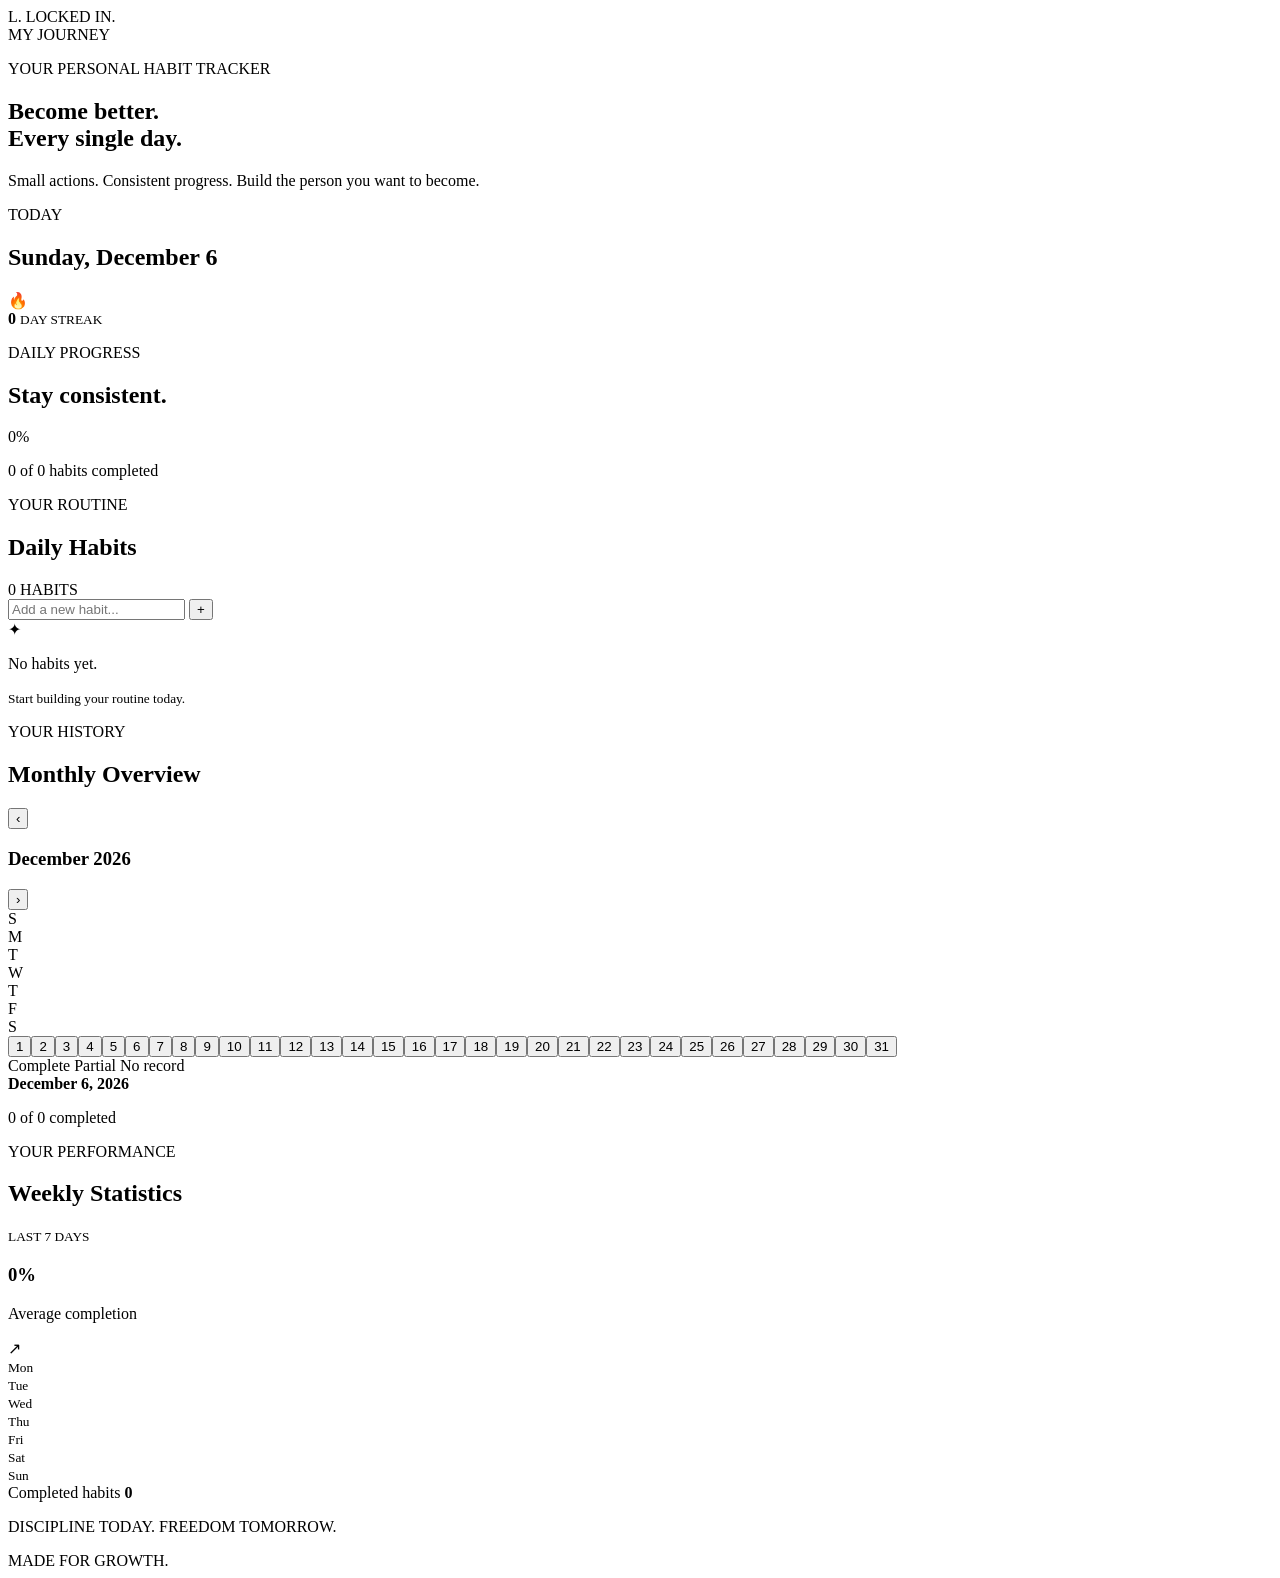
==== index.html @ b582a14d "Rename index (7).html to index.html" ====
<!DOCTYPE html>
<html lang="en">
<head>
    <meta charset="UTF-8">
    <meta name="viewport" content="width=device-width, initial-scale=1.0">

    <title>LOCKED IN. | Habit Tracker</title>

    <link rel="stylesheet" href="style.css">
    <link rel="manifest" href="manifest.json">
    <meta name="theme-color" content="#09090d">
    <link rel="icon" href="icon.svg" type="image/svg+xml">

</head>

<body>

    <main class="app">

        <!-- HEADER -->
        <header class="header">
            <div class="brand">
                <span class="brand-icon">L.</span>
                <span>LOCKED IN.</span>
            </div>

            <div class="profile">
                <span>MY JOURNEY</span>
            </div>
        </header>

        <!-- GREETING -->
        <section class="welcome">
            <p class="eyebrow">YOUR PERSONAL HABIT TRACKER</p>

            <h1>Become better.<br>
                <span>Every single day.</span>
            </h1>

            <p class="subtitle">
                Small actions. Consistent progress.
                Build the person you want to become.
            </p>
        </section>

        <!-- DATE -->
        <section class="date-section">
            <div>
                <p class="eyebrow">TODAY</p>
                <h2 id="currentDate">Loading...</h2>
            </div>

            <div class="streak">
                <span>🔥</span>
                <div>
                    <strong id="streakCount">0</strong>
                    <small>DAY STREAK</small>
                </div>
            </div>
        </section>

        <!-- PROGRESS -->
        <section class="progress-card">

            <div class="progress-heading">
                <div>
                    <p class="eyebrow">DAILY PROGRESS</p>
                    <h2>Stay consistent.</h2>
                </div>

                <span id="progressPercent">0%</span>
            </div>

            <div class="progress-track">
                <div id="progressBar"></div>
            </div>

            <p class="progress-caption" id="progressText">
                0 of 0 habits completed
            </p>

        </section>

        <!-- HABITS -->
        <section class="habits-section">

            <div class="section-heading">
                <div>
                    <p class="eyebrow">YOUR ROUTINE</p>
                    <h2>Daily Habits</h2>
                </div>

                <span id="habitCount">0 HABITS</span>
            </div>

            <!-- ADD HABIT -->
            <form id="habitForm" class="habit-form">

                <input
                    type="text"
                    id="habitInput"
                    placeholder="Add a new habit..."
                    maxlength="50"
                    required
                >

                <button type="submit" id="addButton">
                    +
                </button>

            </form>

            <!-- HABIT LIST -->
            <div id="habitList" class="habit-list">

                <div class="empty-state">
                    <span>✦</span>
                    <p>No habits yet.</p>
                    <small>Start building your routine today.</small>
                </div>

            </div>

        </section>
        
        
<!-- V2: MONTHLY CALENDAR -->

<section class="calendar-section">

    <div class="section-heading">
        <div>
            <p class="eyebrow">YOUR HISTORY</p>
            <h2>Monthly Overview</h2>
        </div>
    </div>

    <div class="calendar-card">

        <div class="calendar-header">
            <button id="prevMonth" type="button">‹</button>
            <h3 id="monthLabel">Month Year</h3>
            <button id="nextMonth" type="button">›</button>
        </div>

        <div class="calendar-grid" id="calendarGrid">
        </div>

        <div class="calendar-legend">
            <span><i class="legend-complete"></i> Complete</span>
            <span><i class="legend-partial"></i> Partial</span>
            <span><i class="legend-empty"></i> No record</span>
        </div>

        <div id="selectedDay" class="selected-day">
            Select a date to view its history.
        </div>

    </div>

</section>


<!-- V2: WEEKLY STATISTICS -->

<section class="stats-section">

    <div class="section-heading">
        <div>
            <p class="eyebrow">YOUR PERFORMANCE</p>
            <h2>Weekly Statistics</h2>
        </div>
    </div>

    <div class="stats-card">

        <div class="stats-top">
            <div>
                <small>LAST 7 DAYS</small>
                <h3 id="weeklyPercent">0%</h3>
                <p>Average completion</p>
            </div>

            <div class="stats-icon">↗</div>
        </div>

        <div class="weekly-chart" id="weeklyChart">
        </div>

        <div class="stats-bottom">
            <span>Completed habits</span>
            <strong id="weeklyCompleted">0</strong>
        </div>

    </div>

</section>


        <!-- FOOTER -->
        <footer class="footer">
            <p>DISCIPLINE TODAY. FREEDOM TOMORROW.</p>
            <span>MADE FOR GROWTH.</span>
        </footer>

    </main>

    <script src="script.js"></script>

</body>
</html>
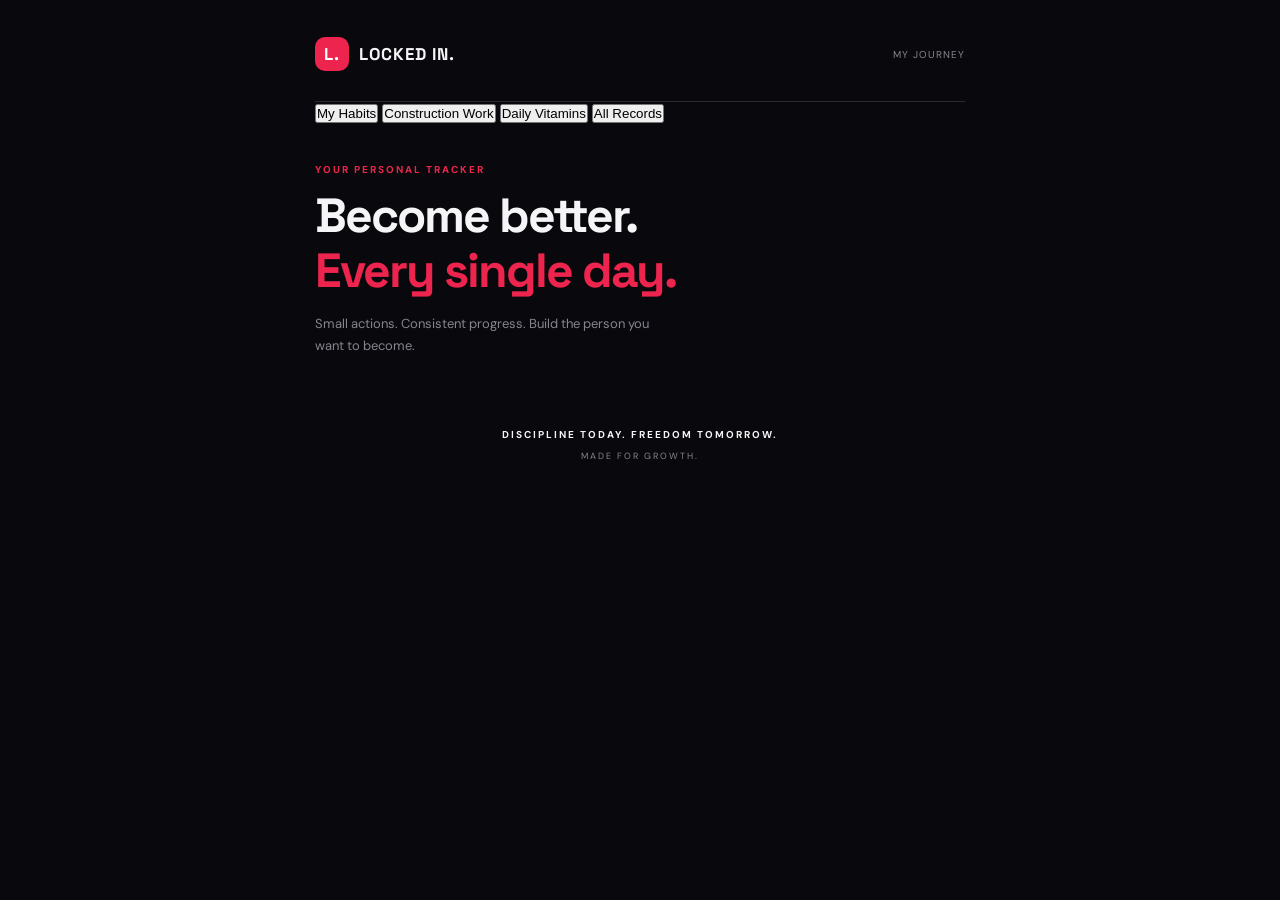
==== commit 7d1c2231: "Update index.html" ====
--- a/index.html
+++ b/index.html
@@ -29,9 +29,17 @@
             </div>
         </header>
 
+        <!-- TABS -->
+        <nav class="tabs" id="tabs">
+            <button type="button" class="tab active" data-tab="habits">My Habits</button>
+            <button type="button" class="tab" data-tab="work">Construction Work</button>
+            <button type="button" class="tab" data-tab="vitamins">Daily Vitamins</button>
+            <button type="button" class="tab" data-tab="records">All Records</button>
+        </nav>
+
         <!-- GREETING -->
         <section class="welcome">
-            <p class="eyebrow">YOUR PERSONAL HABIT TRACKER</p>
+            <p class="eyebrow">YOUR PERSONAL TRACKER</p>
 
             <h1>Become better.<br>
                 <span>Every single day.</span>
@@ -43,159 +51,8 @@
             </p>
         </section>
 
-        <!-- DATE -->
-        <section class="date-section">
-            <div>
-                <p class="eyebrow">TODAY</p>
-                <h2 id="currentDate">Loading...</h2>
-            </div>
-
-            <div class="streak">
-                <span>🔥</span>
-                <div>
-                    <strong id="streakCount">0</strong>
-                    <small>DAY STREAK</small>
-                </div>
-            </div>
-        </section>
-
-        <!-- PROGRESS -->
-        <section class="progress-card">
-
-            <div class="progress-heading">
-                <div>
-                    <p class="eyebrow">DAILY PROGRESS</p>
-                    <h2>Stay consistent.</h2>
-                </div>
-
-                <span id="progressPercent">0%</span>
-            </div>
-
-            <div class="progress-track">
-                <div id="progressBar"></div>
-            </div>
-
-            <p class="progress-caption" id="progressText">
-                0 of 0 habits completed
-            </p>
-
-        </section>
-
-        <!-- HABITS -->
-        <section class="habits-section">
-
-            <div class="section-heading">
-                <div>
-                    <p class="eyebrow">YOUR ROUTINE</p>
-                    <h2>Daily Habits</h2>
-                </div>
-
-                <span id="habitCount">0 HABITS</span>
-            </div>
-
-            <!-- ADD HABIT -->
-            <form id="habitForm" class="habit-form">
-
-                <input
-                    type="text"
-                    id="habitInput"
-                    placeholder="Add a new habit..."
-                    maxlength="50"
-                    required
-                >
-
-                <button type="submit" id="addButton">
-                    +
-                </button>
-
-            </form>
-
-            <!-- HABIT LIST -->
-            <div id="habitList" class="habit-list">
-
-                <div class="empty-state">
-                    <span>✦</span>
-                    <p>No habits yet.</p>
-                    <small>Start building your routine today.</small>
-                </div>
-
-            </div>
-
-        </section>
-        
-        
-<!-- V2: MONTHLY CALENDAR -->
-
-<section class="calendar-section">
-
-    <div class="section-heading">
-        <div>
-            <p class="eyebrow">YOUR HISTORY</p>
-            <h2>Monthly Overview</h2>
-        </div>
-    </div>
-
-    <div class="calendar-card">
-
-        <div class="calendar-header">
-            <button id="prevMonth" type="button">‹</button>
-            <h3 id="monthLabel">Month Year</h3>
-            <button id="nextMonth" type="button">›</button>
-        </div>
-
-        <div class="calendar-grid" id="calendarGrid">
-        </div>
-
-        <div class="calendar-legend">
-            <span><i class="legend-complete"></i> Complete</span>
-            <span><i class="legend-partial"></i> Partial</span>
-            <span><i class="legend-empty"></i> No record</span>
-        </div>
-
-        <div id="selectedDay" class="selected-day">
-            Select a date to view its history.
-        </div>
-
-    </div>
-
-</section>
-
-
-<!-- V2: WEEKLY STATISTICS -->
-
-<section class="stats-section">
-
-    <div class="section-heading">
-        <div>
-            <p class="eyebrow">YOUR PERFORMANCE</p>
-            <h2>Weekly Statistics</h2>
-        </div>
-    </div>
-
-    <div class="stats-card">
-
-        <div class="stats-top">
-            <div>
-                <small>LAST 7 DAYS</small>
-                <h3 id="weeklyPercent">0%</h3>
-                <p>Average completion</p>
-            </div>
-
-            <div class="stats-icon">↗</div>
-        </div>
-
-        <div class="weekly-chart" id="weeklyChart">
-        </div>
-
-        <div class="stats-bottom">
-            <span>Completed habits</span>
-            <strong id="weeklyCompleted">0</strong>
-        </div>
-
-    </div>
-
-</section>
-
+        <!-- PANELS (ginagawa ng script.js) -->
+        <div id="panels"></div>
 
         <!-- FOOTER -->
         <footer class="footer">
--- a/style.css
+++ b/style.css
@@ -0,0 +1,619 @@
+@import url('https://fonts.googleapis.com/css2?family=DM+Sans:wght@400;500;600;700;800&family=Space+Grotesk:wght@400;500;600;700&display=swap');
+
+:root {
+    --bg: #09090d;
+    --card: #13131a;
+    --card-light: #1a1a23;
+    --border: #292933;
+    --red: #ed254e;
+    --red-glow: rgba(237, 37, 78, 0.15);
+    --white: #f5f5f7;
+    --muted: #858590;
+    --green: #45c98b;
+}
+
+* {
+    margin: 0;
+    padding: 0;
+    box-sizing: border-box;
+}
+
+body {
+    background: var(--bg);
+    color: var(--white);
+    font-family: 'DM Sans', sans-serif;
+    min-height: 100vh;
+    padding: 25px 16px;
+}
+
+.app {
+    width: 100%;
+    max-width: 650px;
+    margin: auto;
+}
+
+/* HEADER */
+
+.header {
+    display: flex;
+    justify-content: space-between;
+    align-items: center;
+    padding: 12px 0 30px;
+    border-bottom: 1px solid var(--border);
+}
+
+.brand {
+    display: flex;
+    align-items: center;
+    gap: 10px;
+    font-family: 'Space Grotesk', sans-serif;
+    font-size: 17px;
+    font-weight: 700;
+    letter-spacing: 1px;
+}
+
+.brand-icon {
+    background: var(--red);
+    width: 34px;
+    height: 34px;
+    border-radius: 10px;
+    display: grid;
+    place-items: center;
+    color: white;
+}
+
+.profile {
+    color: var(--muted);
+    font-size: 10px;
+    letter-spacing: 1px;
+}
+
+/* WELCOME */
+
+.welcome {
+    padding: 40px 0 30px;
+}
+
+.eyebrow {
+    color: var(--red);
+    font-size: 10px;
+    font-weight: 700;
+    letter-spacing: 2px;
+    margin-bottom: 12px;
+}
+
+.welcome h1 {
+    font-family: 'Space Grotesk', sans-serif;
+    font-size: clamp(34px, 8vw, 48px);
+    line-height: 1.15;
+    letter-spacing: -2px;
+}
+
+.welcome h1 span {
+    color: var(--red);
+}
+
+.subtitle {
+    color: var(--muted);
+    font-size: 13px;
+    line-height: 1.7;
+    margin-top: 15px;
+    max-width: 350px;
+}
+
+/* DATE */
+
+.date-section {
+    display: flex;
+    justify-content: space-between;
+    align-items: center;
+    padding: 18px;
+    background: var(--card);
+    border: 1px solid var(--border);
+    border-radius: 15px;
+    margin-bottom: 15px;
+}
+
+.date-section h2 {
+    font-family: 'Space Grotesk', sans-serif;
+    font-size: 17px;
+}
+
+.streak {
+    display: flex;
+    align-items: center;
+    gap: 9px;
+    background: var(--card-light);
+    padding: 10px 13px;
+    border-radius: 12px;
+}
+
+.streak span {
+    font-size: 22px;
+}
+
+.streak strong {
+    display: block;
+    font-size: 17px;
+}
+
+.streak small {
+    color: var(--muted);
+    font-size: 8px;
+    letter-spacing: 1px;
+}
+
+/* PROGRESS */
+
+.progress-card {
+    background: linear-gradient(135deg, #21121a, #13131a 75%);
+    border: 1px solid #44202d;
+    border-radius: 16px;
+    padding: 22px;
+    margin-bottom: 35px;
+}
+
+.progress-heading {
+    display: flex;
+    justify-content: space-between;
+    align-items: center;
+}
+
+.progress-heading h2 {
+    font-family: 'Space Grotesk', sans-serif;
+    font-size: 19px;
+}
+
+#progressPercent {
+    color: var(--red);
+    font-family: 'Space Grotesk', sans-serif;
+    font-size: 29px;
+    font-weight: 700;
+}
+
+.progress-track {
+    height: 8px;
+    background: #30212a;
+    border-radius: 20px;
+    overflow: hidden;
+    margin: 22px 0 12px;
+}
+
+#progressBar {
+    width: 0%;
+    height: 100%;
+    background: var(--red);
+    border-radius: 20px;
+    transition: width 0.4s ease;
+    box-shadow: 0 0 12px var(--red);
+}
+
+.progress-caption {
+    color: var(--muted);
+    font-size: 11px;
+}
+
+/* HABITS */
+
+.section-heading {
+    display: flex;
+    justify-content: space-between;
+    align-items: center;
+    margin-bottom: 18px;
+}
+
+.section-heading h2 {
+    font-family: 'Space Grotesk', sans-serif;
+    font-size: 23px;
+}
+
+#habitCount {
+    color: var(--muted);
+    font-size: 10px;
+    letter-spacing: 1px;
+}
+
+/* ADD HABIT */
+
+.habit-form {
+    display: flex;
+    gap: 10px;
+    margin-bottom: 20px;
+}
+
+.habit-form input {
+    flex: 1;
+    min-width: 0;
+    background: var(--card);
+    border: 1px solid var(--border);
+    outline: none;
+    color: white;
+    padding: 15px;
+    border-radius: 11px;
+    font-family: inherit;
+    font-size: 13px;
+}
+
+.habit-form input:focus {
+    border-color: var(--red);
+}
+
+.habit-form button {
+    width: 50px;
+    border: none;
+    border-radius: 11px;
+    background: var(--red);
+    color: white;
+    font-size: 25px;
+    cursor: pointer;
+    transition: 0.2s;
+}
+
+.habit-form button:active {
+    transform: scale(0.93);
+}
+
+/* HABIT ITEMS */
+
+.habit-list {
+    display: flex;
+    flex-direction: column;
+    gap: 10px;
+}
+
+.habit-item {
+    display: flex;
+    align-items: center;
+    gap: 13px;
+    background: var(--card);
+    border: 1px solid var(--border);
+    padding: 16px;
+    border-radius: 13px;
+    transition: 0.2s;
+    animation: appear 0.3s ease;
+}
+
+.habit-item.completed {
+    border-color: #254c3c;
+    background: #101c18;
+}
+
+.habit-check {
+    width: 23px;
+    height: 23px;
+    accent-color: var(--red);
+    cursor: pointer;
+    flex-shrink: 0;
+}
+
+.habit-name {
+    flex: 1;
+    font-size: 13px;
+    overflow-wrap: anywhere;
+}
+
+.completed .habit-name {
+    color: var(--muted);
+    text-decoration: line-through;
+}
+
+.delete-btn {
+    background: transparent;
+    border: none;
+    color: var(--muted);
+    font-size: 18px;
+    padding: 5px;
+    cursor: pointer;
+}
+
+.delete-btn:hover {
+    color: var(--red);
+}
+
+/* EMPTY STATE */
+
+.empty-state {
+    text-align: center;
+    padding: 35px 15px;
+    background: var(--card);
+    border: 1px dashed var(--border);
+    border-radius: 13px;
+}
+
+.empty-state span {
+    color: var(--red);
+    font-size: 30px;
+}
+
+.empty-state p {
+    margin: 10px 0 5px;
+    font-weight: 600;
+}
+
+.empty-state small {
+    color: var(--muted);
+    font-size: 11px;
+}
+
+/* FOOTER */
+
+.footer {
+    text-align: center;
+    padding: 40px 0 15px;
+}
+
+.footer p {
+    font-size: 10px;
+    font-weight: 700;
+    letter-spacing: 2px;
+}
+
+.footer span {
+    display: block;
+    color: var(--muted);
+    font-size: 9px;
+    margin-top: 9px;
+    letter-spacing: 2px;
+}
+
+@keyframes appear {
+    from {
+        opacity: 0;
+        transform: translateY(8px);
+    }
+
+    to {
+        opacity: 1;
+        transform: translateY(0);
+    }
+}
+
+ 
+/* =================================
+   LOCKED IN V2 - CALENDAR
+================================= */
+
+.calendar-section,
+.stats-section {
+    margin-bottom: 35px;
+}
+
+.calendar-card,
+.stats-card {
+    background: var(--card);
+    border: 1px solid var(--border);
+    border-radius: 16px;
+    padding: 18px;
+}
+
+.calendar-header {
+    display: flex;
+    justify-content: space-between;
+    align-items: center;
+    margin-bottom: 22px;
+}
+
+.calendar-header h3 {
+    font-family: 'Space Grotesk', sans-serif;
+    font-size: 15px;
+}
+
+.calendar-header button {
+    width: 35px;
+    height: 35px;
+    background: var(--card-light);
+    border: 1px solid var(--border);
+    color: white;
+    border-radius: 9px;
+    font-size: 23px;
+    cursor: pointer;
+}
+
+.calendar-grid {
+    display: grid;
+    grid-template-columns: repeat(7, minmax(0, 1fr));
+    gap: 7px;
+}
+
+.calendar-day {
+    aspect-ratio: 1;
+    display: grid;
+    place-items: center;
+    border-radius: 9px;
+    background: var(--card-light);
+    color: var(--muted);
+    font-size: 11px;
+    border: 1px solid transparent;
+}
+
+.calendar-day.weekday {
+    background: transparent;
+    font-size: 10px;
+    font-weight: 700;
+    color: var(--muted);
+}
+
+.calendar-day.complete {
+    background: rgba(69, 201, 139, 0.17);
+    color: var(--green);
+    border-color: rgba(69, 201, 139, 0.3);
+}
+
+.calendar-day.partial {
+    background: var(--red-glow);
+    color: var(--red);
+    border-color: rgba(237, 37, 78, 0.3);
+}
+
+.calendar-day.today {
+    outline: 1px solid var(--red);
+    outline-offset: 2px;
+}
+
+.calendar-day.selected {
+    box-shadow: 0 0 0 2px var(--white);
+}
+
+.calendar-day:not(.weekday):not(.empty) {
+    cursor: pointer;
+}
+
+.calendar-day.empty {
+    visibility: hidden;
+}
+
+.calendar-legend {
+    display: flex;
+    flex-wrap: wrap;
+    gap: 14px;
+    margin-top: 20px;
+    color: var(--muted);
+    font-size: 10px;
+}
+
+.calendar-legend span {
+    display: flex;
+    align-items: center;
+    gap: 6px;
+}
+
+.calendar-legend i {
+    width: 9px;
+    height: 9px;
+    border-radius: 3px;
+}
+
+.legend-complete {
+    background: var(--green);
+}
+
+.legend-partial {
+    background: var(--red);
+}
+
+.legend-empty {
+    background: #555560;
+}
+
+.selected-day {
+    margin-top: 18px;
+    padding: 13px;
+    background: var(--card-light);
+    border-radius: 10px;
+    color: var(--muted);
+    font-size: 12px;
+    line-height: 1.7;
+}
+
+/* WEEKLY STATISTICS */
+
+.stats-top {
+    display: flex;
+    justify-content: space-between;
+    align-items: center;
+}
+
+.stats-top small {
+    color: var(--muted);
+    letter-spacing: 1.5px;
+    font-size: 9px;
+}
+
+.stats-top h3 {
+    color: var(--red);
+    font-family: 'Space Grotesk', sans-serif;
+    font-size: 35px;
+    margin: 5px 0;
+}
+
+.stats-top p {
+    color: var(--muted);
+    font-size: 11px;
+}
+
+.stats-icon {
+    width: 45px;
+    height: 45px;
+    display: grid;
+    place-items: center;
+    border-radius: 12px;
+    background: var(--red-glow);
+    color: var(--red);
+    font-size: 25px;
+}
+
+.weekly-chart {
+    display: grid;
+    grid-template-columns: repeat(7, minmax(0, 1fr));
+    gap: 10px;
+    align-items: end;
+    height: 125px;
+    margin-top: 25px;
+}
+
+.chart-column {
+    display: flex;
+    flex-direction: column;
+    align-items: center;
+    justify-content: end;
+    height: 100%;
+    gap: 8px;
+}
+
+.chart-track {
+    width: 100%;
+    max-width: 28px;
+    height: 90px;
+    background: var(--card-light);
+    border-radius: 7px;
+    display: flex;
+    align-items: end;
+    overflow: hidden;
+}
+
+.chart-fill {
+    width: 100%;
+    background: var(--red);
+    border-radius: 7px;
+    min-height: 0;
+    transition: height 0.3s ease;
+}
+
+.chart-column small {
+    color: var(--muted);
+    font-size: 9px;
+}
+
+.stats-bottom {
+    display: flex;
+    justify-content: space-between;
+    align-items: center;
+    border-top: 1px solid var(--border);
+    margin-top: 20px;
+    padding-top: 15px;
+    font-size: 12px;
+}
+
+.stats-bottom span {
+    color: var(--muted);
+}
+
+.stats-bottom strong {
+    color: var(--green);
+    font-size: 17px;
+}
+
+@media (max-width: 380px) {
+    .calendar-grid {
+        gap: 4px;
+    }
+
+    .calendar-day {
+        font-size: 10px;
+    }
+
+    .calendar-legend {
+        gap: 8px;
+        font-size: 9px;
+    }
+}
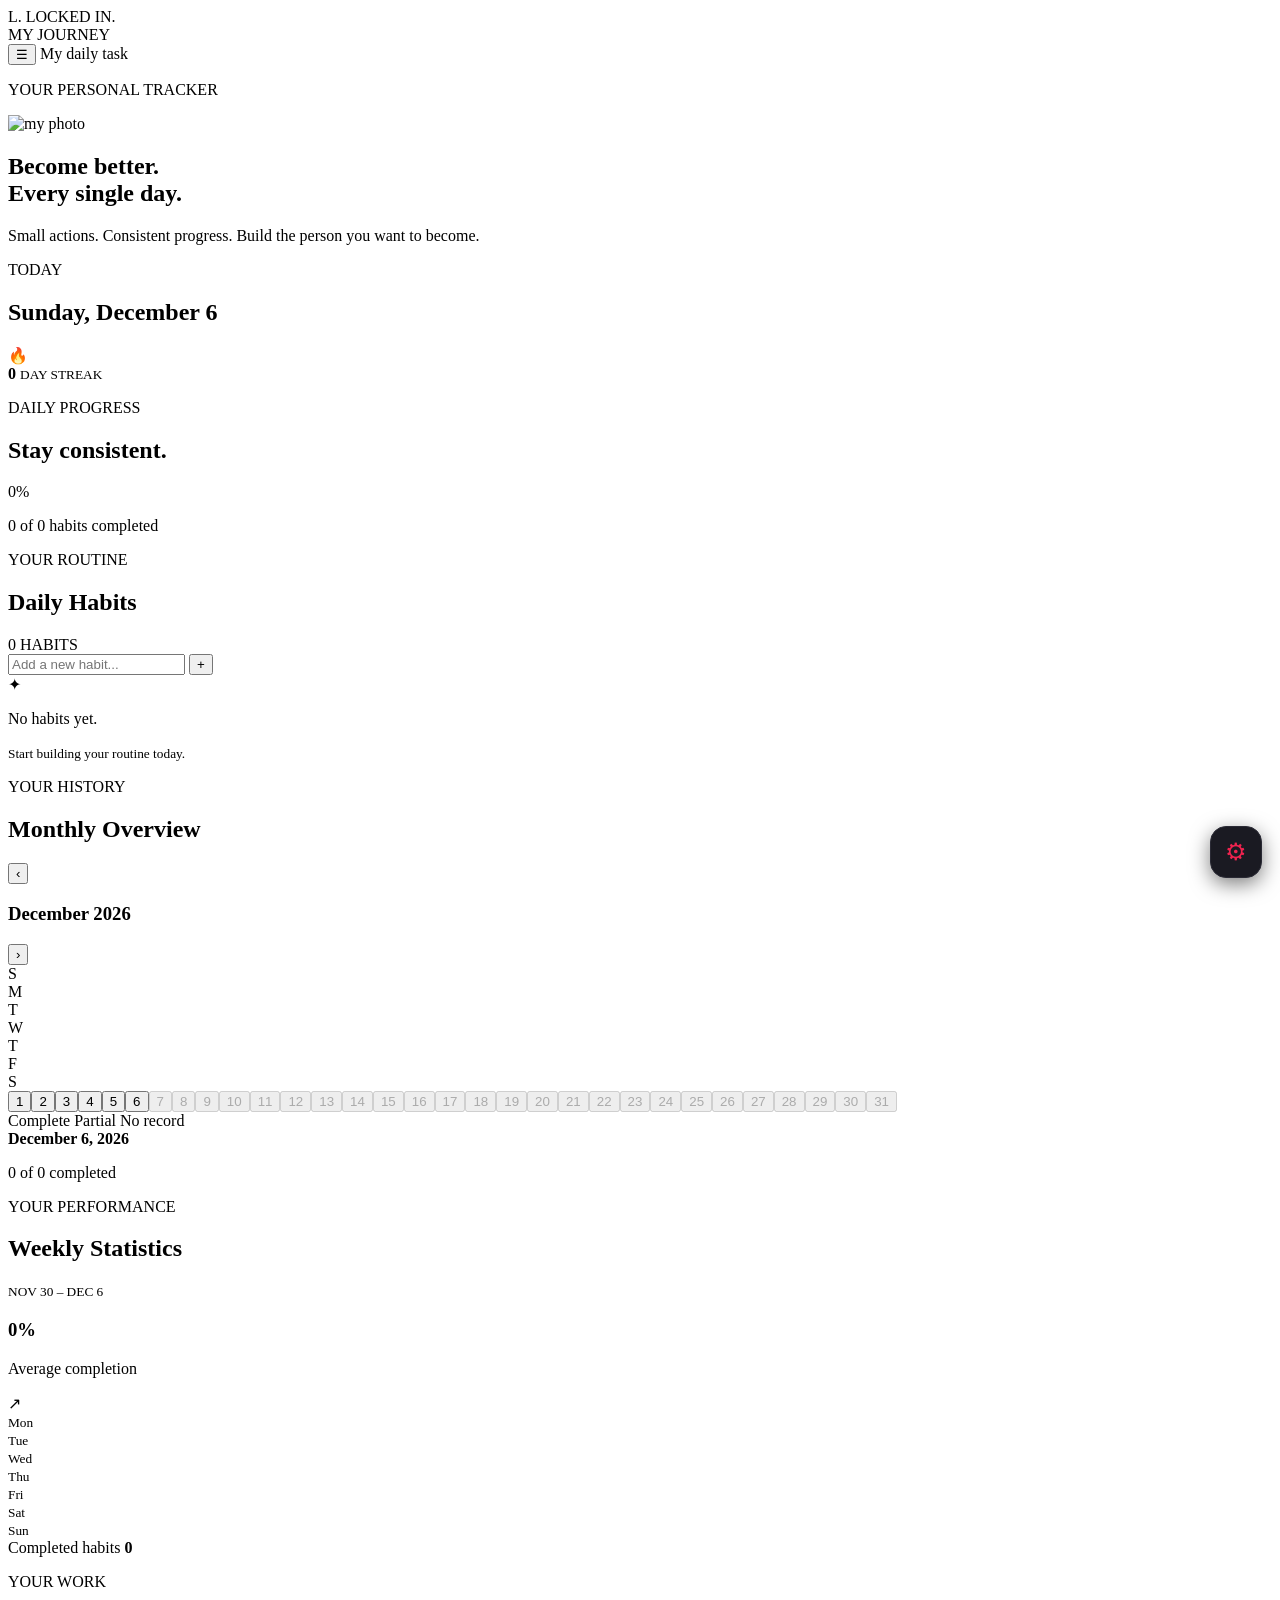
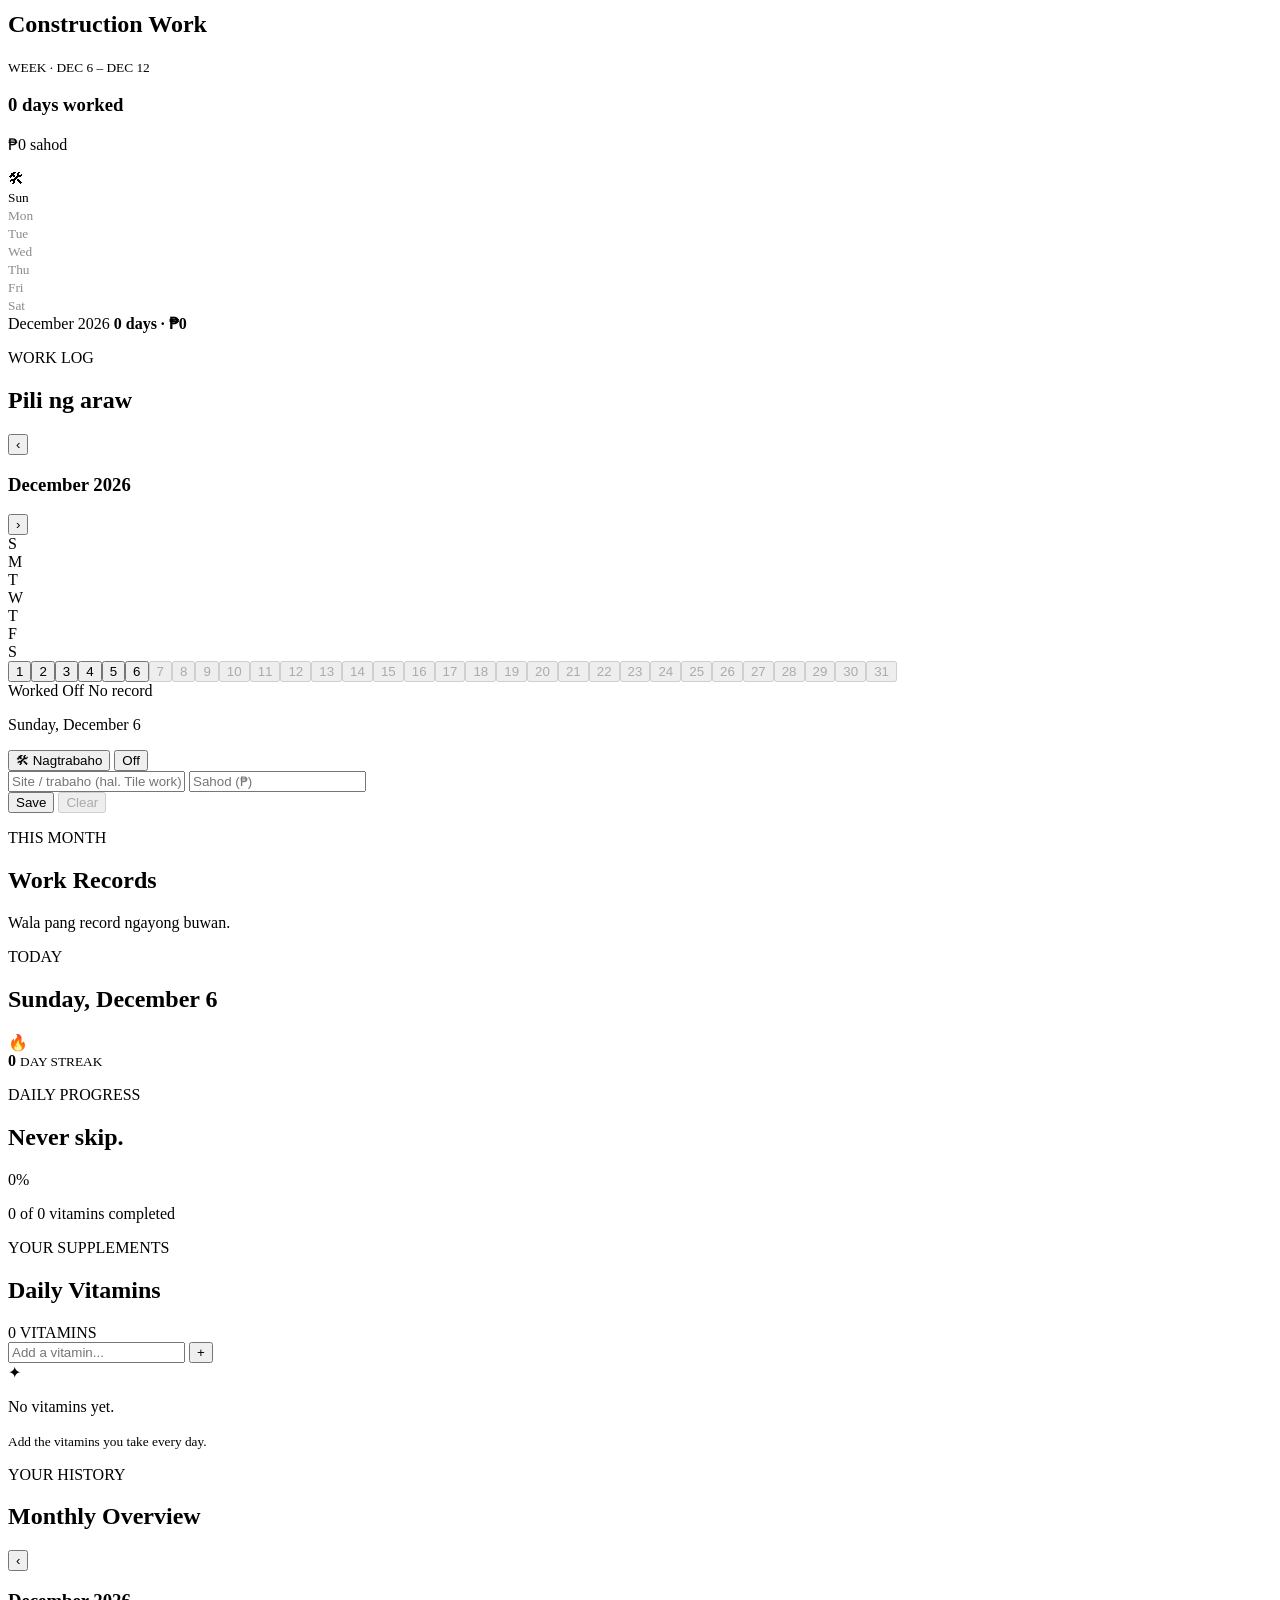
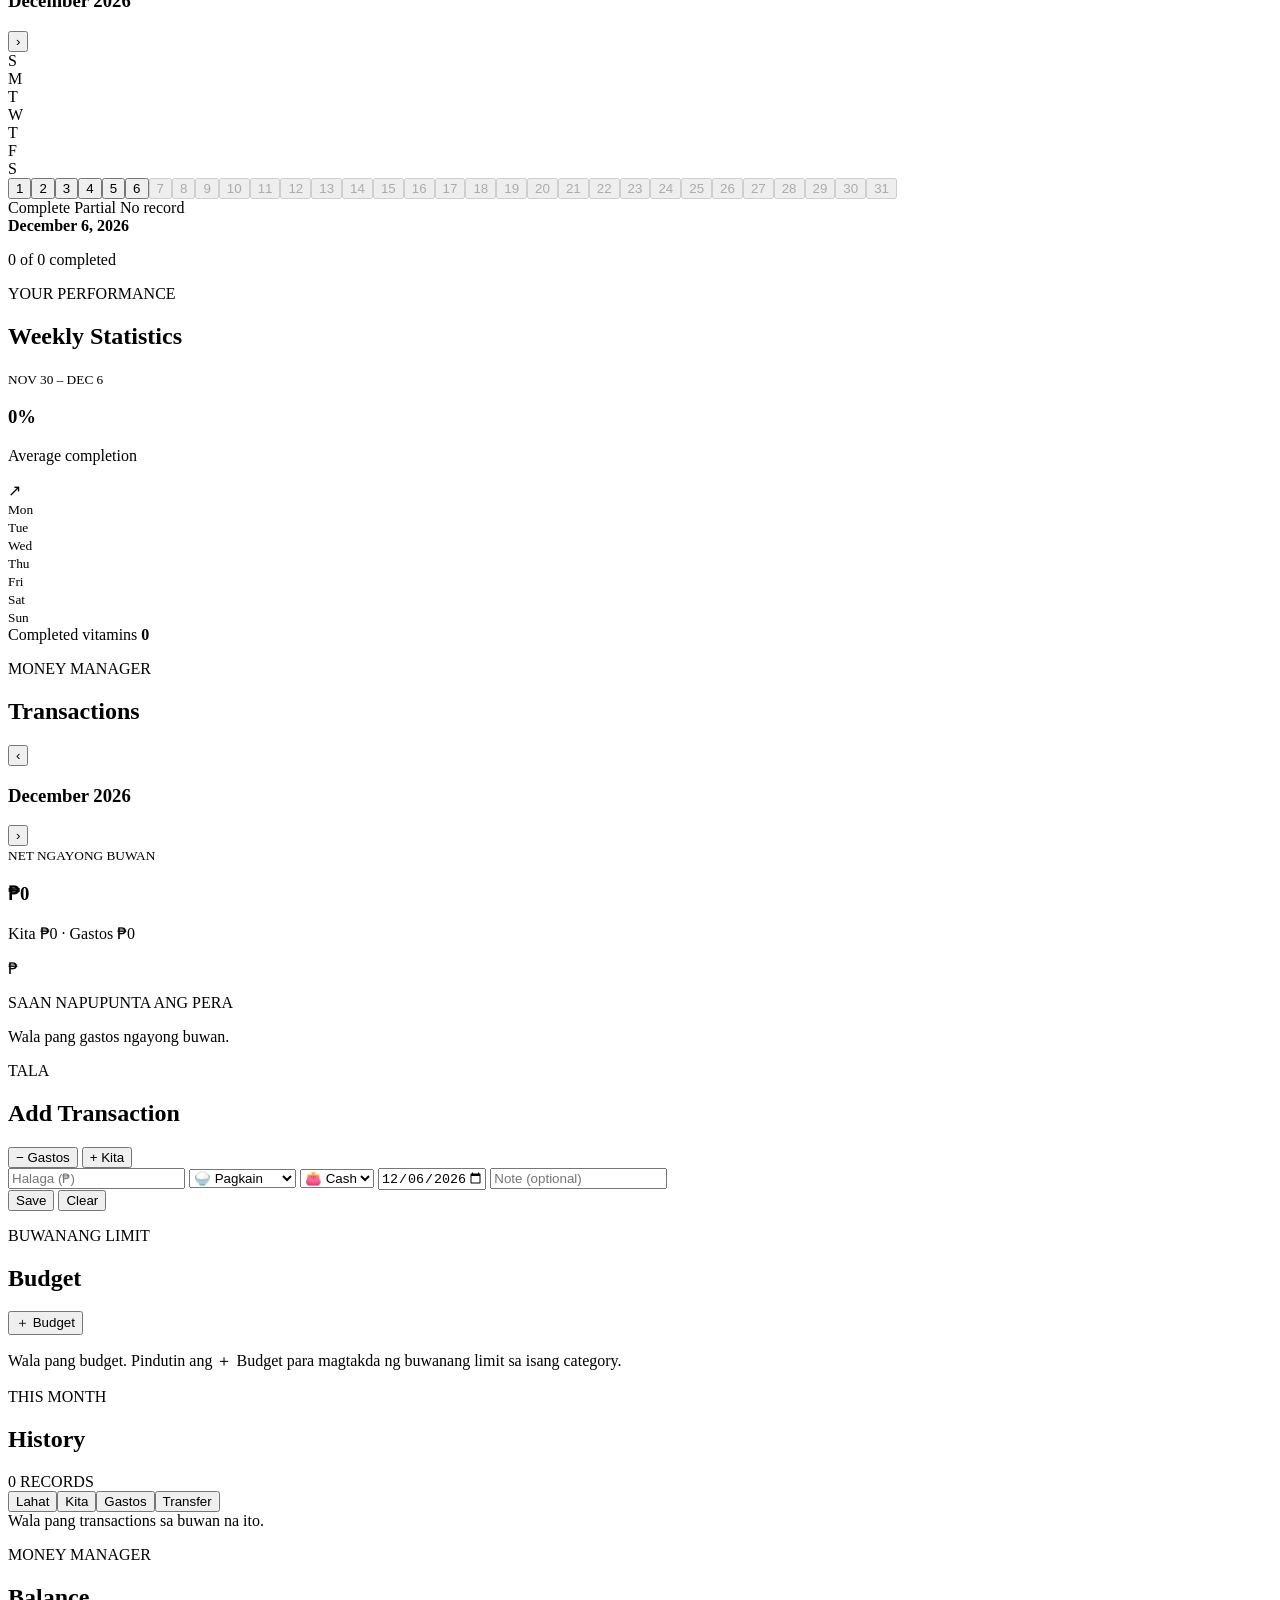
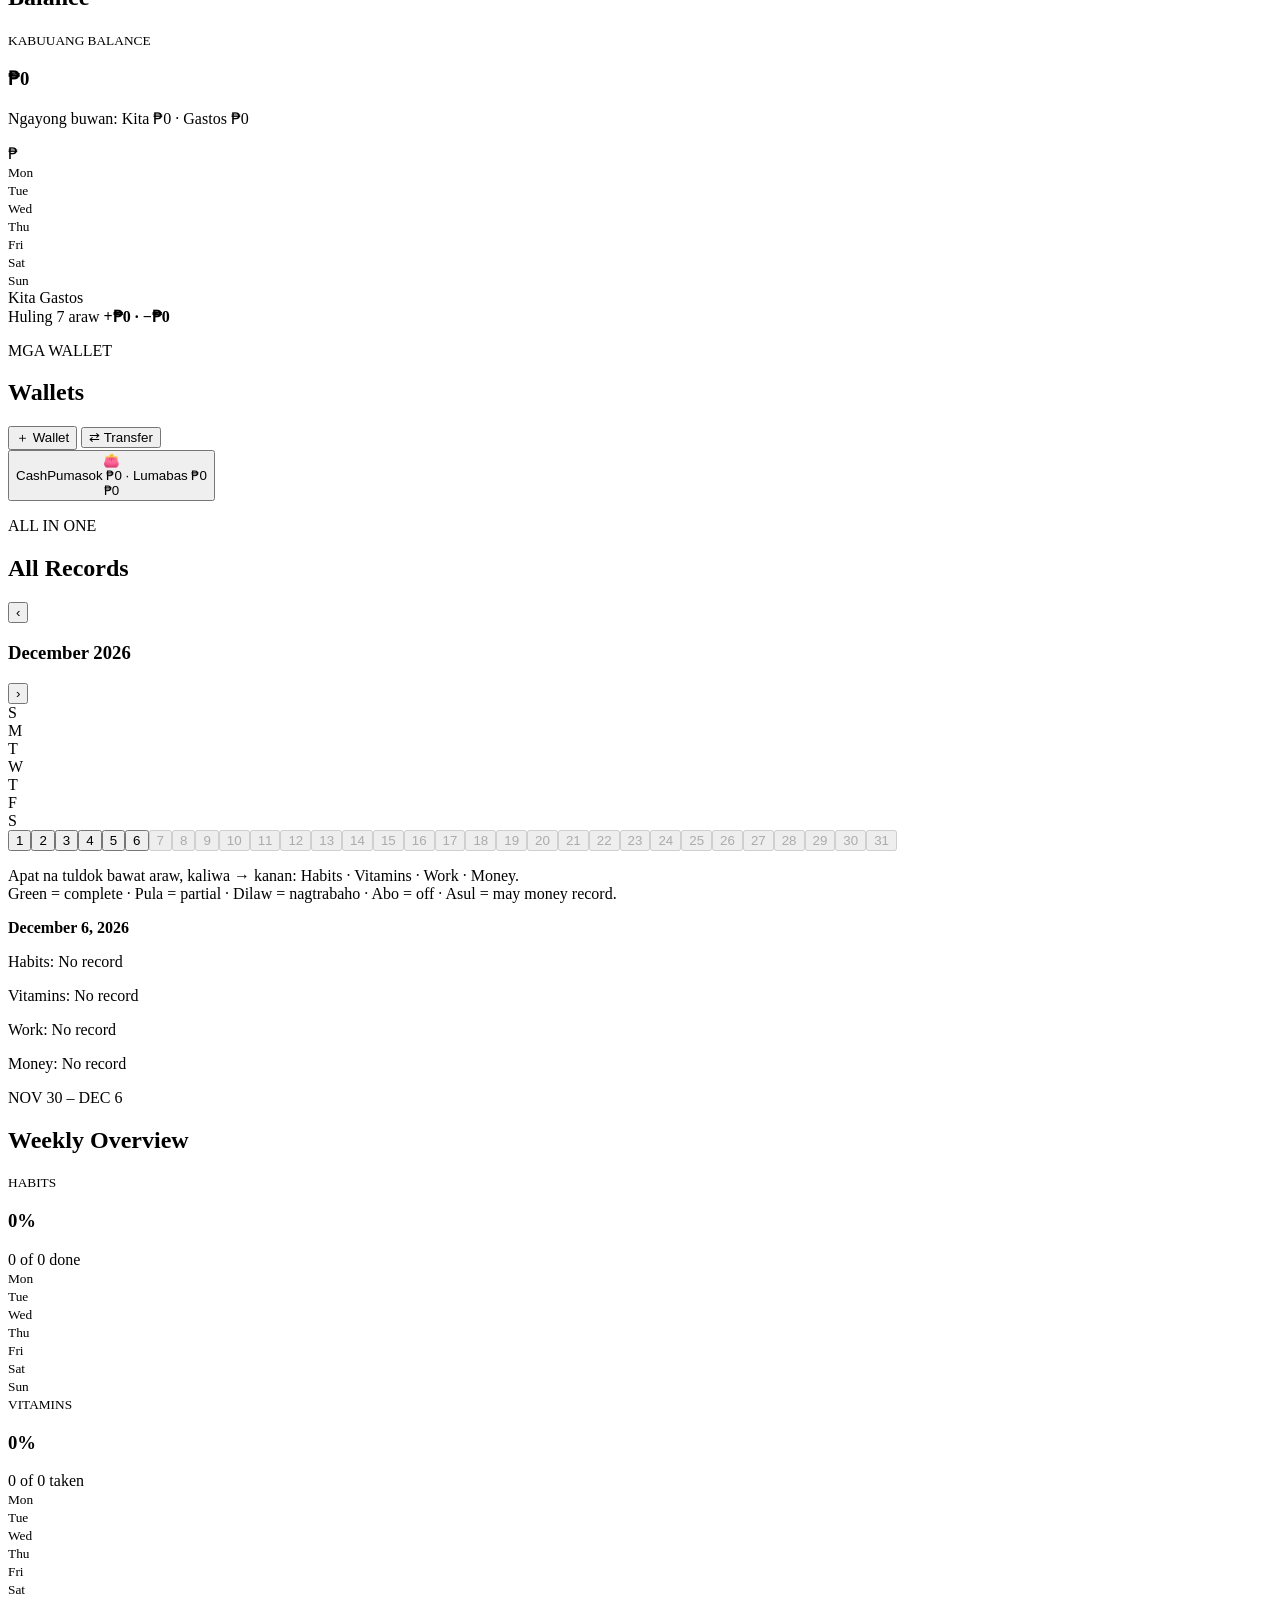
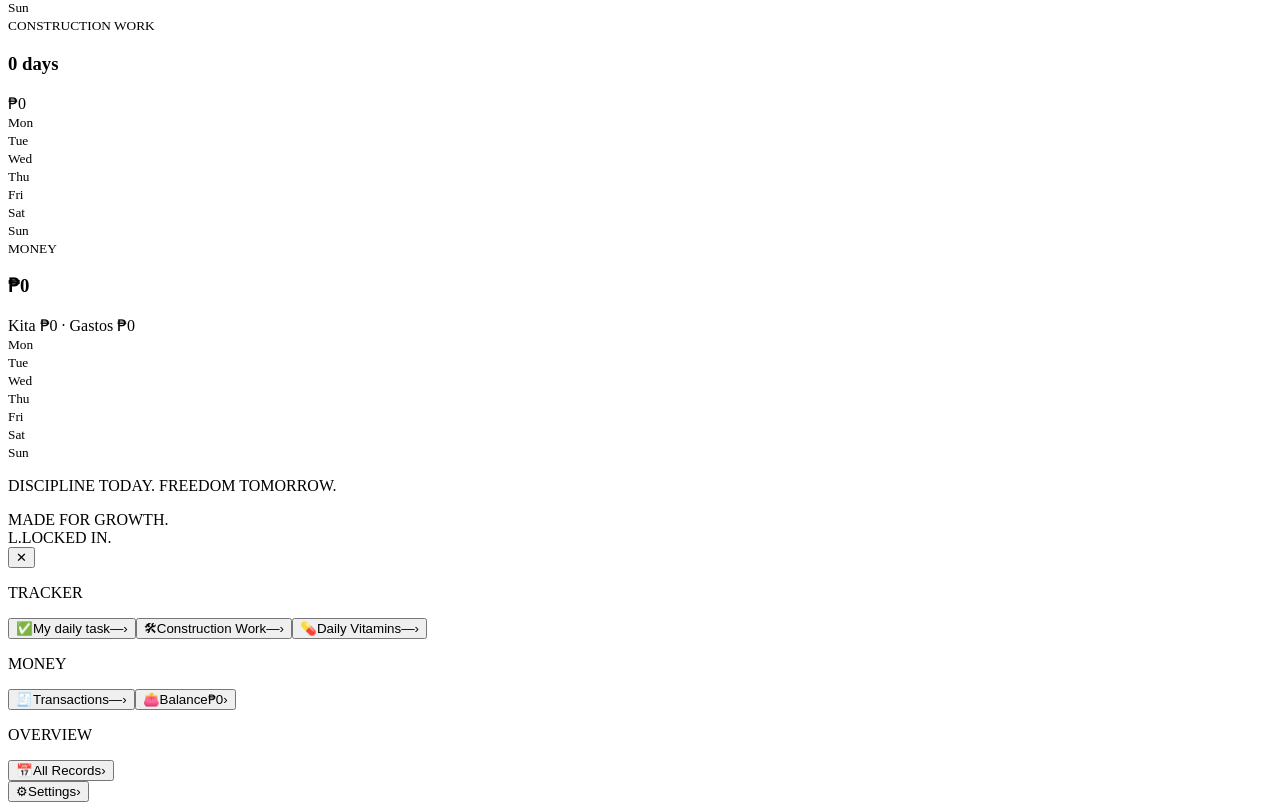
==== commit 5e24936b: "Rename index (7).html to index.html" ====
--- a/index.html
+++ b/index.html
@@ -29,30 +29,34 @@
             </div>
         </header>
 
-        <!-- TABS -->
-        <nav class="tabs" id="tabs">
-            <button type="button" class="tab active" data-tab="habits">My Habits</button>
-            <button type="button" class="tab" data-tab="work">Construction Work</button>
-            <button type="button" class="tab" data-tab="vitamins">Daily Vitamins</button>
-            <button type="button" class="tab" data-tab="records">All Records</button>
+        <!-- MENU BAR (☰ opens the side menu, script.js builds it) -->
+        <nav class="topbar" id="topbar">
+            <button type="button" class="menu-btn" id="menuBtn"
+                aria-label="Open menu" aria-expanded="false">☰</button>
+            <span class="topbar-title" id="sectionTitle">My daily task</span>
         </nav>
 
         <!-- GREETING -->
         <section class="welcome">
             <p class="eyebrow">YOUR PERSONAL TRACKER</p>
-
+          <img src="mac.jpg" alt="my photo">
             <h1>Become better.<br>
                 <span>Every single day.</span>
             </h1>
+
+
 
             <p class="subtitle">
                 Small actions. Consistent progress.
                 Build the person you want to become.
             </p>
+
         </section>
 
         <!-- PANELS (ginagawa ng script.js) -->
         <div id="panels"></div>
+
+
 
         <!-- FOOTER -->
         <footer class="footer">
